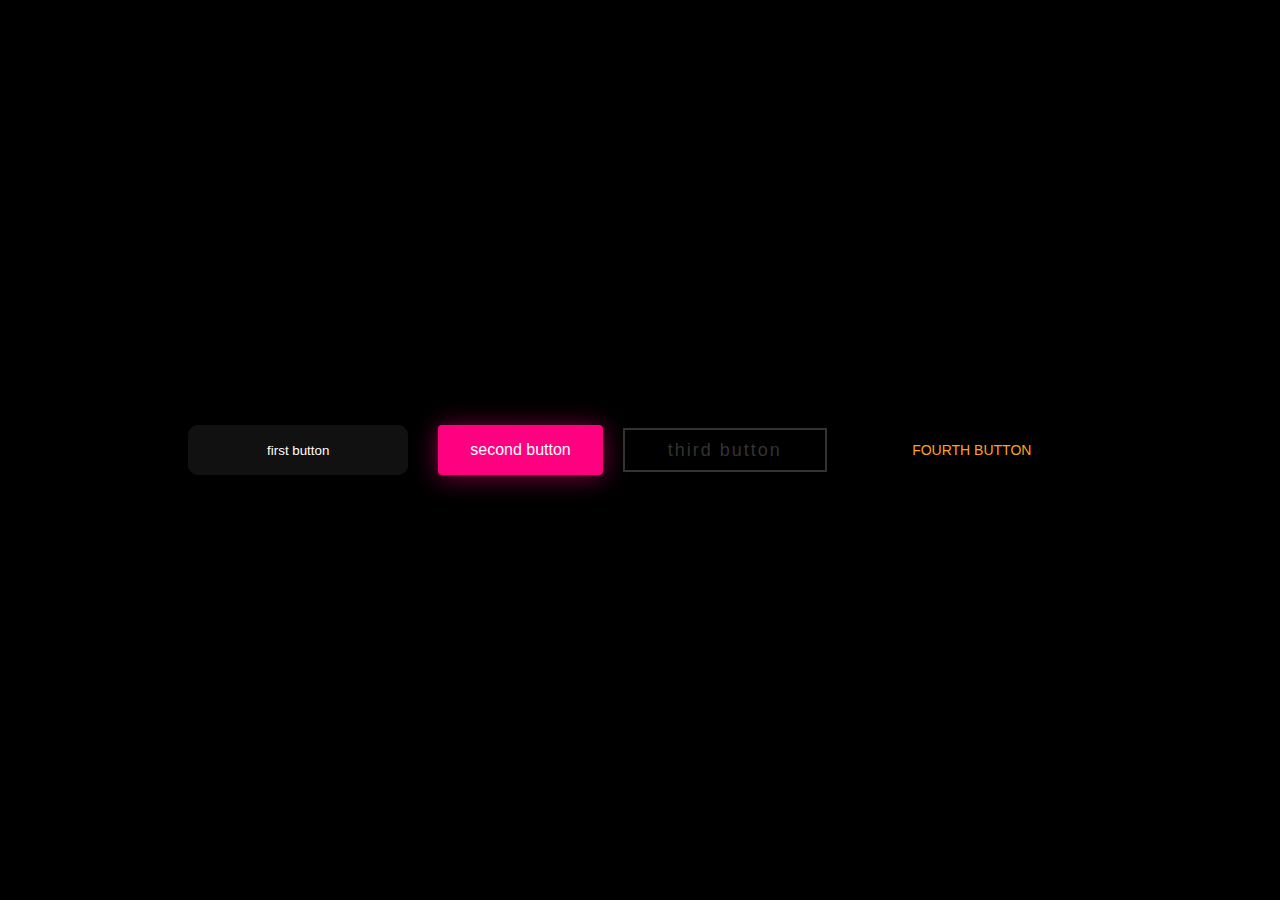
==== six.html @ 57cfaaa6 "кнопки готовы" ====
<!DOCTYPE html>
<html lang="en">
<head>
    <meta charset="UTF-8">
    <title>Title</title>
    <link rel="stylesheet" href="assets/css/six.css">
    <script defer src="assets/js/app.js"></script>
</head>
<body>


<div class="button-container">
    <button class="glow__on__hover" type="button">first button</button>

    <button class="bubbly-button">second button</button>


    <a class="btn-liquid">
        <span class="inner">third button</span>
    </a>

    <button class="nav__link">fourth button</button>

</div>

</body>
</html>
---- assets/css/six.css ----
html,
body {
    margin: 0;
    padding: 0;
    width: 100%;
    height: 100vh;
    display: flex;
    flex-direction: row;
    justify-content: center;
    align-items: center;
    background: #000;
}

.glow__on__hover {
    width: 220px;
    height: 50px;
    border: none;
    outline: none;
    color: #fff;
    background: #111;
    cursor: pointer;
    position: relative;
    z-index: 0;
    border-radius: 10px;
}

.glow__on__hover:before {
    content: '';
    background: linear-gradient(45deg, #ff0000, #ff7300, #fffb00, #48ff00, #00ffd5, #002bff, #7a00ff, #ff00c8, #ff0000);
    position: absolute;
    top: -2px;
    left:-2px;
    background-size: 400%;
    z-index: -1;
    filter: blur(5px);
    width: calc(100% + 4px);
    height: calc(100% + 4px);
    animation: glowing 20s linear infinite;
    opacity: 0;
    transition: opacity .3s ease-in-out;
    border-radius: 10px;
}

.glow__on__hover:active {
    color: #000
}

.glow__on__hover:active:after {
    background: transparent;
}

.glow__on__hover:hover:before {
    opacity: 1;
}

.glow__on__hover:after {
    z-index: -1;
    content: '';
    position: absolute;
    width: 100%;
    height: 100%;
    background: #111;
    left: 0;
    top: 0;
    border-radius: 10px;
}

@keyframes glowing {
    0% { background-position: 0 0; }
    50% { background-position: 400% 0; }
    100% { background-position: 0 0; }
}

/*second button*/


.bubbly-button{
    font-family: 'Helvetica', 'Arial', sans-serif;
    display: inline-block;
    font-size: 1em;
    padding: 1em 2em;
    margin-left: 10px;
    -webkit-appearance: none;
    appearance: none;
    background-color: #ff0081;
    color:#fff;
    border-radius: 4px;
    border: none;
    cursor: pointer;
    position: relative;
    transition: transform ease-in 0.1s, box-shadow ease-in 0.25s;
    box-shadow: 0 2px 25px rgba(255, 0, 130, 0.5);

    &:focus {
        outline: 0;
    }

    &:before, &:after{
        position: absolute;
        content: '';
        display: block;
        width: 140%;
        height: 100%;
        left: -20%;
        z-index: -1000;
        transition: all ease-in-out 0.5s;
        background-repeat: no-repeat;
    }

    &:before{
        display: none;
        top: -75%;
        background-image:
                radial-gradient(circle, #ff0081 20%, transparent 20%),
                radial-gradient(circle,  transparent 20%, #ff0081 20%, transparent 30%),
                radial-gradient(circle, #ff0081 20%, transparent 20%),
                radial-gradient(circle, #ff0081 20%, transparent 20%),
                radial-gradient(circle,  transparent 10%, #ff0081 15%, transparent 20%),
                radial-gradient(circle, #ff0081 20%, transparent 20%),
                radial-gradient(circle, #ff0081 20%, transparent 20%),
                radial-gradient(circle, #ff0081 20%, transparent 20%),
                radial-gradient(circle, #ff0081 20%, transparent 20%);
        background-size: 10% 10%, 20% 20%, 15% 15%, 20% 20%, 18% 18%, 10% 10%, 15% 15%, 10% 10%, 18% 18%;
    //background-position: 0% 80%, -5% 20%, 10% 40%, 20% 0%, 30% 30%, 22% 50%, 50% 50%, 65% 20%, 85% 30%;
    }

    &:after{
        display: none;
        bottom: -75%;
        background-image:
                radial-gradient(circle, #ff0081 20%, transparent 20%),
                radial-gradient(circle, #ff0081 20%, transparent 20%),
                radial-gradient(circle,  transparent 10%,#ff0081 15%, transparent 20%),
                radial-gradient(circle, #ff0081 20%, transparent 20%),
                radial-gradient(circle, #ff0081 20%, transparent 20%),
                radial-gradient(circle, #ff0081 20%, transparent 20%),
                radial-gradient(circle,#ff0081 20%, transparent 20%);
        background-size: 15% 15%, 20% 20%, 18% 18%, 20% 20%, 15% 15%, 10% 10%, 20% 20%;
    //background-position: 5% 90%, 10% 90%, 10% 90%, 15% 90%, 25% 90%, 25% 90%, 40% 90%, 55% 90%, 70% 90%;
    }

    &:active{
        transform: scale(0.9);
        background-color: #ff0081;
        box-shadow: 0 2px 25px rgba(255, 0, 130, 0.2);
    }

    &.animate{
        &:before{
            display: block;
            animation: topBubbles ease-in-out 0.75s forwards;
        }
        &:after{
            display: block;
            animation: bottomBubbles ease-in-out 0.75s forwards;
        }
    }
}


@keyframes topBubbles {
    0%{
        background-position: 5% 90%, 10% 90%, 10% 90%, 15% 90%, 25% 90%, 25% 90%, 40% 90%, 55% 90%, 70% 90%;
    }
    50% {
        background-position: 0% 80%, 0% 20%, 10% 40%, 20% 0%, 30% 30%, 22% 50%, 50% 50%, 65% 20%, 90% 30%;}
    100% {
        background-position: 0% 70%, 0% 10%, 10% 30%, 20% -10%, 30% 20%, 22% 40%, 50% 40%, 65% 10%, 90% 20%;
        background-size: 0% 0%, 0% 0%,  0% 0%,  0% 0%,  0% 0%,  0% 0%;
    }
}

@keyframes bottomBubbles {
    0%{
        background-position: 10% -10%, 30% 10%, 55% -10%, 70% -10%, 85% -10%, 70% -10%, 70% 0%;
    }
    50% {
        background-position: 0% 80%, 20% 80%, 45% 60%, 60% 100%, 75% 70%, 95% 60%, 105% 0%;}
    100% {
        background-position: 0% 90%, 20% 90%, 45% 70%, 60% 110%, 75% 80%, 95% 70%, 110% 10%;
        background-size: 0% 0%, 0% 0%,  0% 0%,  0% 0%,  0% 0%,  0% 0%;
    }
}

/*!*third button*!*/

.nav__link{
    font-size: 14px;
    text-transform: uppercase;
    display: inline-block;
    vertical-align: top;
    margin: 0 15px;
    position: relative;
    color: #FFA31A;
    text-decoration: none;
    transition: color .1s linear;
    width: 220px;
    height: 50px;
    background-color: black;
    border: none;

}

.nav__link:after{
    content: "";
    display: block;
    width: 100%;
    height: 3px;

    opacity: 0;
    background-color: #fce38a;

    position: absolute;
    top: 100%;
    left: 0;
    z-index: 1;
    transition: opacity .1s linear;
}

.nav__link:hover{
    color: #fce38a;
}

.nav__link:hover:after,.nav__link.active:after {
    opacity: 1;
}

.nav__link.active{
    color: #fce38a;
}



/*!*fourth button*!*/

.wrapper{
    position: fixed;
    top: 50%;
    left: 50%;
    transform: translate(-50%, -50%);
}

a{
    display: block;
    width: 200px;
    height: 40px;
    line-height: 40px;
    font-size: 18px;
    font-family: sans-serif;
    text-decoration: none;
    color: #333;
    border: 2px solid #333;
    letter-spacing: 2px;
    text-align: center;
    position: relative;
    transition: all .35s;
}

a span{
    position: relative;
    z-index: 2;
}

a:after{
    position: absolute;
    content: "";
    top: 0;
    left: 0;
    width: 0;
    height: 100%;
    background: #ff003b;
    transition: all .35s;
}

a:hover{
    color: #fff;
}

a:hover:after{
    width: 100%;
}

/*button container*/

.button-container {
    display: flex;
    justify-content: space-between;
    align-items: center;
    height: 20vh;
    background: #000;
    flex-wrap: wrap; /* Change flex-wrap to wrap to allow buttons to move to the next line */
    gap: 10px; /* Add gap between buttons */

}

.button-container > * {
    margin-right: 10px;
}

.btn {
    white-space: nowrap;
}
.text-box {
    margin-left: 30px;
    margin-top: 20px;
}
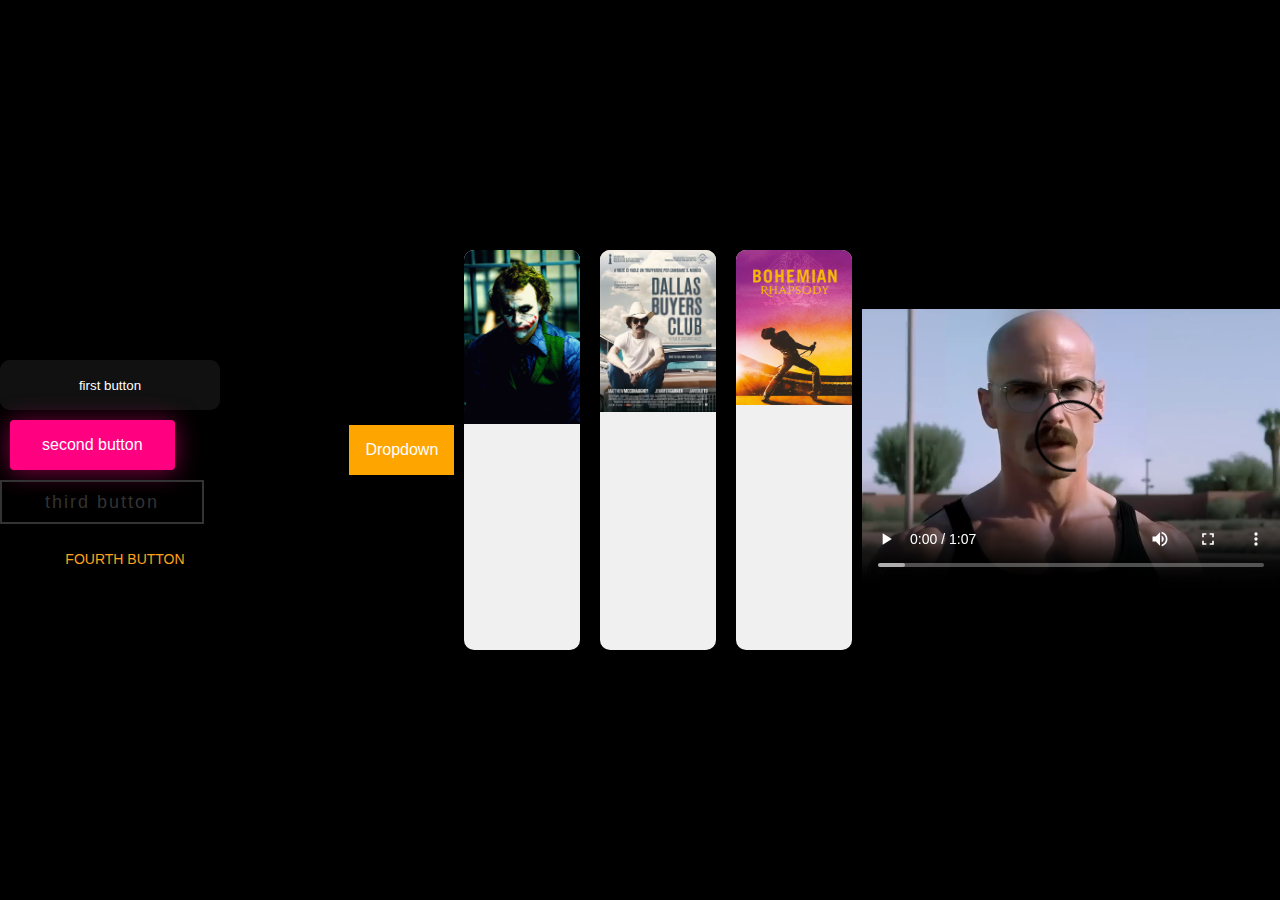
==== commit d2d14582: "6 работа готова" ====
--- a/six.html
+++ b/six.html
@@ -23,5 +23,51 @@
 
 </div>
 
+<div class="dropdown">
+    <button class="dropbtn">Dropdown</button>
+    <div class="dropdown-content">
+        <a href="#">1</a>
+        <a href="#">2</a>
+        <a href="#">3</a>
+    </div>
+</div>
+
+<div class="card">
+    <img src="assets/img/joker.jpeg" alt="Изображение 1">
+    <div class="card-content">
+        <h2>Тёмный рыцарь</h2>
+        <p>Для того чтобы вжиться в образ джокера Хиту Леджеру пришлось ходить на все пары</p>
+    </div>
+</div>
+
+<div class="card">
+    <img src="assets/img/buy.jpg" alt="Изображение 2">
+    <div class="card-content">
+        <h2>Далласский клуб покупателей</h2>
+        <p>не хотели снимать на протяжении 20 лет. Его заворачивали 137 раз</p>
+    </div>
+</div>
+
+<div class="card">
+    <img src="assets/img/rhapsody.jpg" alt="Изображение 3">
+    <div class="card-content">
+        <h2>Богемская рапсодия</h2>
+        <p>Рами Малек талантливо вжился в образ Фредди Меркьюри. Однако при этом актер признавался, что никогда не был фанатом Queen и совсем не знал их песен</p>
+    </div>
+</div>
+
+<div class="container">
+    <div class="video-container">
+        <video src="assets/video/Breaking%20Bad%20by%20Balenciaga.mp4" controls></video>
+        <div class="caption">Breaking Bad by Balenciaga</div>
+    </div>
+</div>
+
+
+
+
+
+
+
 </body>
 </html>--- a/assets/css/six.css
+++ b/assets/css/six.css
@@ -303,4 +303,155 @@
 .text-box {
     margin-left: 30px;
     margin-top: 20px;
-}+}
+
+/*drop down*/
+
+.dropbtn {
+    background-color: orange;
+    color: white;
+    padding: 16px;
+    font-size: 16px;
+    border: none;
+
+}
+
+.dropdown {
+    position: relative;
+    display: inline-block;
+}
+
+.dropdown-content {
+    display: none;
+    position: absolute;
+    background-color: #f1f1f1;
+    min-width: 160px;
+    box-shadow: 0px 8px 16px 0px rgba(0,0,0,0.2);
+    z-index: 1;
+}
+
+.dropdown-content a {
+    color: black;
+    padding: 12px 16px;
+    text-decoration: none;
+    display: block;
+}
+
+.dropdown-content a:hover {background-color: #ddd;}
+
+.dropdown:hover .dropdown-content {display: block;}
+
+.dropdown:hover .dropbtn {background-color: #3e8e41;}
+
+/*card*/
+
+.card {
+    width: 300px;
+    height: 400px;
+    background-color: #f0f0f0;
+    border-radius: 10px;
+    margin: 10px;
+    overflow: hidden;
+    display: flex;
+    flex-direction: column;
+    justify-content: space-between;
+    transition: transform 0.3s ease;
+    position: relative;
+}
+
+.card:hover {
+    transform: scale(1.05);
+}
+
+.card::before {
+    content: "";
+    position: absolute;
+    top: 0;
+    left: 0;
+    width: 100%;
+    height: 100%;
+    background-color: rgba(0, 0, 0, 0.3);
+    opacity: 0;
+    transition: opacity 0.3s ease;
+}
+
+.card:hover::before {
+    opacity: 1;
+}
+
+.card-content {
+    font-size: 12px;
+    position: absolute;
+    bottom: 0;
+    left: 0;
+    width: 100%;
+    padding:5px;
+    background-color: rgba(0, 0, 0, 0.7);
+    color: #fff;
+    opacity: 0;
+    transition: opacity 0.3s ease;
+}
+
+.card:hover .card-content {
+    opacity: 1;
+}
+
+.card-content h2 {
+    margin-top: 0;
+}
+
+.card-content p {
+    margin-bottom: 0;
+}
+
+
+/*video*/
+
+.container {
+    display: flex;
+    justify-content: center;
+    align-items: center;
+    height: 200px;
+}
+
+.video-container {
+    position: relative;
+}
+
+.video-container::before {
+    content: "";
+    position: absolute;
+    top: 0;
+    left: 0;
+    width: 100%;
+    height: 100%;
+    background-color: rgba(0, 0, 0, 0.5);
+    opacity: 0;
+    transition: opacity 0.3s ease-in-out;
+}
+
+.video-container:hover::before {
+    opacity: 1;
+}
+
+.video-container video {
+    width: 100%;
+    height: auto;
+}
+
+.caption {
+    position: absolute;
+    bottom: 10px;
+    left: 10px;
+    color: #fff;
+    font-size: 18px;
+    opacity: 0;
+    transform: translateY(20px);
+    transition: opacity 0.3s ease-in-out, transform 0.3s ease-in-out;
+}
+
+.video-container:hover .caption {
+    opacity: 1;
+    transform: translateY(0);
+}
+
